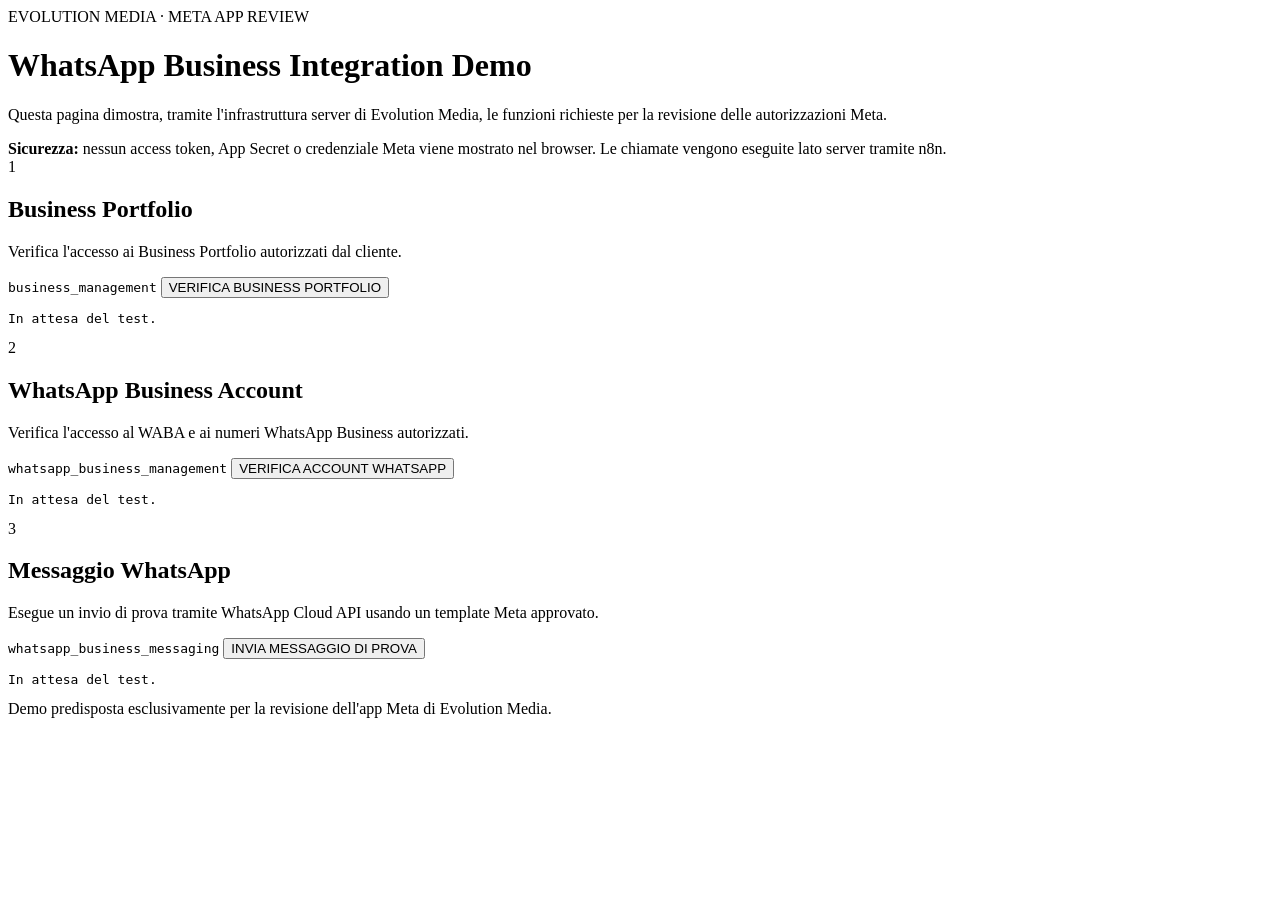
==== review-demo.html @ aca4efd1 "Add Meta App Review demo page" ====
<!doctype html>
<html lang="it">
  <head>
    <meta charset="utf-8">
    <meta name="viewport" content="width=device-width, initial-scale=1">
    <meta name="description" content="Demo tecnica per la revisione Meta delle autorizzazioni WhatsApp Business.">
    <title>Evolution Media – Meta App Review Demo</title>
    <link rel="stylesheet" href="review-demo.css">
    <script src="review-demo.js?v=1" defer></script>
  </head>
  <body>
    <main class="shell" aria-labelledby="page-title">
      <header class="hero">
        <span class="eyebrow">EVOLUTION MEDIA · META APP REVIEW</span>
        <h1 id="page-title">WhatsApp Business Integration Demo</h1>
        <p>
          Questa pagina dimostra, tramite l'infrastruttura server di Evolution Media,
          le funzioni richieste per la revisione delle autorizzazioni Meta.
        </p>
      </header>

      <section class="notice" aria-label="Informazioni di sicurezza">
        <strong>Sicurezza:</strong> nessun access token, App Secret o credenziale Meta viene mostrato nel browser.
        Le chiamate vengono eseguite lato server tramite n8n.
      </section>

      <section class="grid">
        <article class="demo-card">
          <div class="step">1</div>
          <h2>Business Portfolio</h2>
          <p>
            Verifica l'accesso ai Business Portfolio autorizzati dal cliente.
          </p>
          <code>business_management</code>
          <button type="button" data-action="businesses">VERIFICA BUSINESS PORTFOLIO</button>
          <pre id="result-businesses" class="result" aria-live="polite">In attesa del test.</pre>
        </article>

        <article class="demo-card">
          <div class="step">2</div>
          <h2>WhatsApp Business Account</h2>
          <p>
            Verifica l'accesso al WABA e ai numeri WhatsApp Business autorizzati.
          </p>
          <code>whatsapp_business_management</code>
          <button type="button" data-action="whatsapp-account">VERIFICA ACCOUNT WHATSAPP</button>
          <pre id="result-whatsapp-account" class="result" aria-live="polite">In attesa del test.</pre>
        </article>

        <article class="demo-card">
          <div class="step">3</div>
          <h2>Messaggio WhatsApp</h2>
          <p>
            Esegue un invio di prova tramite WhatsApp Cloud API usando un template Meta approvato.
          </p>
          <code>whatsapp_business_messaging</code>
          <button type="button" data-action="send-test">INVIA MESSAGGIO DI PROVA</button>
          <pre id="result-send-test" class="result" aria-live="polite">In attesa del test.</pre>
        </article>
      </section>

      <footer>
        Demo predisposta esclusivamente per la revisione dell'app Meta di Evolution Media.
      </footer>
    </main>
  </body>
</html>
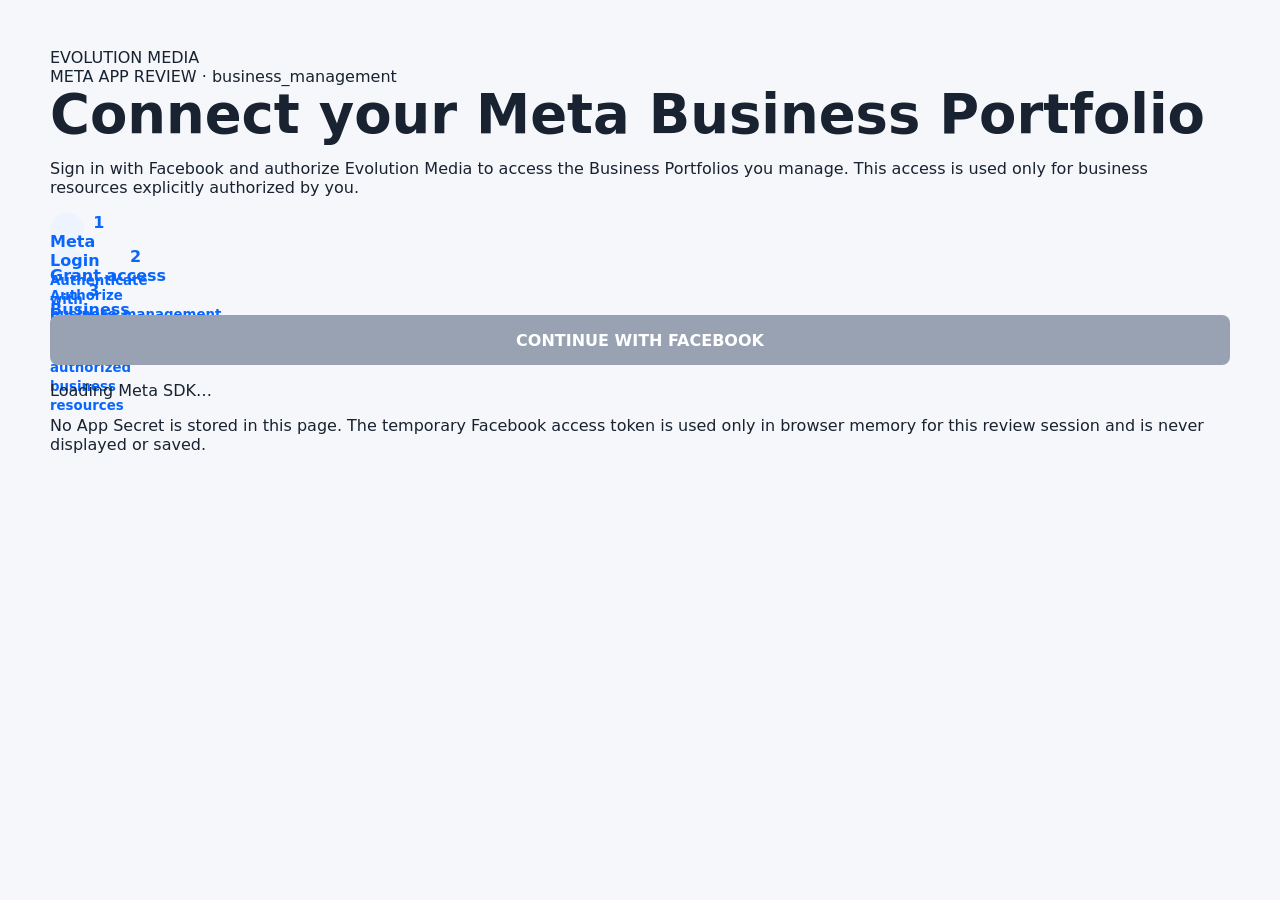
==== commit 2520d70c: "Repurpose review demo for business_management review" ====
--- a/review-demo.html
+++ b/review-demo.html
@@ -1,67 +1,83 @@
 <!doctype html>
-<html lang="it">
+<html lang="en">
   <head>
     <meta charset="utf-8">
     <meta name="viewport" content="width=device-width, initial-scale=1">
-    <meta name="description" content="Demo tecnica per la revisione Meta delle autorizzazioni WhatsApp Business.">
-    <title>Evolution Media – Meta App Review Demo</title>
+    <meta name="description" content="Evolution Media business_management permission review demo.">
+    <title>Evolution Media – Business Portfolio Access</title>
     <link rel="stylesheet" href="review-demo.css">
-    <script src="review-demo.js?v=1" defer></script>
+    <script src="review-demo.js?v=2" defer></script>
   </head>
   <body>
-    <main class="shell" aria-labelledby="page-title">
-      <header class="hero">
-        <span class="eyebrow">EVOLUTION MEDIA · META APP REVIEW</span>
-        <h1 id="page-title">WhatsApp Business Integration Demo</h1>
-        <p>
-          Questa pagina dimostra, tramite l'infrastruttura server di Evolution Media,
-          le funzioni richieste per la revisione delle autorizzazioni Meta.
+    <main class="shell">
+      <section class="card" aria-labelledby="page-title">
+        <div class="brand">EVOLUTION MEDIA</div>
+        <div class="review-badge">META APP REVIEW · business_management</div>
+
+        <h1 id="page-title">Connect your Meta Business Portfolio</h1>
+        <p class="intro">
+          Sign in with Facebook and authorize Evolution Media to access the Business Portfolios
+          you manage. This access is used only for business resources explicitly authorized by you.
         </p>
-      </header>
 
-      <section class="notice" aria-label="Informazioni di sicurezza">
-        <strong>Sicurezza:</strong> nessun access token, App Secret o credenziale Meta viene mostrato nel browser.
-        Le chiamate vengono eseguite lato server tramite n8n.
+        <section class="steps" aria-label="Review flow">
+          <div class="step active" id="step-login">
+            <span>1</span>
+            <div>
+              <strong>Meta Login</strong>
+              <small>Authenticate with Facebook</small>
+            </div>
+          </div>
+
+          <div class="step" id="step-permission">
+            <span>2</span>
+            <div>
+              <strong>Grant access</strong>
+              <small>Authorize business_management</small>
+            </div>
+          </div>
+
+          <div class="step" id="step-businesses">
+            <span>3</span>
+            <div>
+              <strong>Business Portfolios</strong>
+              <small>Display authorized business resources</small>
+            </div>
+          </div>
+        </section>
+
+        <button id="login-button" type="button" disabled>CONTINUE WITH FACEBOOK</button>
+
+        <p id="status" class="status" role="status" aria-live="polite">Loading Meta SDK…</p>
+
+        <section id="result-panel" class="result-panel" hidden>
+          <div class="success-header">
+            <span class="success-icon">✓</span>
+            <div>
+              <h2>Access granted</h2>
+              <p><code>business_management</code> is authorized for this session.</p>
+            </div>
+          </div>
+
+          <div class="permission-row">
+            <span>Permission</span>
+            <strong id="permission-status">Checking…</strong>
+          </div>
+
+          <div class="businesses">
+            <div class="businesses-heading">
+              <h3>Authorized Business Portfolios</h3>
+              <span id="business-count"></span>
+            </div>
+            <div id="business-list" class="business-list"></div>
+          </div>
+        </section>
+
+        <p class="privacy-note">
+          No App Secret is stored in this page. The temporary Facebook access token is used only
+          in browser memory for this review session and is never displayed or saved.
+        </p>
       </section>
-
-      <section class="grid">
-        <article class="demo-card">
-          <div class="step">1</div>
-          <h2>Business Portfolio</h2>
-          <p>
-            Verifica l'accesso ai Business Portfolio autorizzati dal cliente.
-          </p>
-          <code>business_management</code>
-          <button type="button" data-action="businesses">VERIFICA BUSINESS PORTFOLIO</button>
-          <pre id="result-businesses" class="result" aria-live="polite">In attesa del test.</pre>
-        </article>
-
-        <article class="demo-card">
-          <div class="step">2</div>
-          <h2>WhatsApp Business Account</h2>
-          <p>
-            Verifica l'accesso al WABA e ai numeri WhatsApp Business autorizzati.
-          </p>
-          <code>whatsapp_business_management</code>
-          <button type="button" data-action="whatsapp-account">VERIFICA ACCOUNT WHATSAPP</button>
-          <pre id="result-whatsapp-account" class="result" aria-live="polite">In attesa del test.</pre>
-        </article>
-
-        <article class="demo-card">
-          <div class="step">3</div>
-          <h2>Messaggio WhatsApp</h2>
-          <p>
-            Esegue un invio di prova tramite WhatsApp Cloud API usando un template Meta approvato.
-          </p>
-          <code>whatsapp_business_messaging</code>
-          <button type="button" data-action="send-test">INVIA MESSAGGIO DI PROVA</button>
-          <pre id="result-send-test" class="result" aria-live="polite">In attesa del test.</pre>
-        </article>
-      </section>
-
-      <footer>
-        Demo predisposta esclusivamente per la revisione dell'app Meta di Evolution Media.
-      </footer>
     </main>
   </body>
 </html>
--- a/review-demo.css
+++ b/review-demo.css
@@ -0,0 +1,147 @@
+:root {
+  color-scheme: light;
+  font-family: Inter, ui-sans-serif, system-ui, -apple-system, BlinkMacSystemFont, "Segoe UI", sans-serif;
+  color: #182230;
+  background: #f5f7fa;
+}
+
+* { box-sizing: border-box; }
+
+body {
+  margin: 0;
+  min-height: 100vh;
+  background: #f5f7fa;
+}
+
+.shell {
+  width: min(1180px, calc(100% - 32px));
+  margin: 0 auto;
+  padding: 48px 0 36px;
+}
+
+.hero {
+  max-width: 780px;
+  margin-bottom: 28px;
+}
+
+.eyebrow {
+  display: inline-block;
+  margin-bottom: 10px;
+  font-size: .78rem;
+  font-weight: 800;
+  letter-spacing: .08em;
+  color: #475467;
+}
+
+h1 {
+  margin: 0 0 14px;
+  font-size: clamp(2rem, 5vw, 3.4rem);
+  line-height: 1.05;
+}
+
+.hero p {
+  margin: 0;
+  color: #475467;
+  line-height: 1.65;
+  font-size: 1.05rem;
+}
+
+.notice {
+  margin-bottom: 24px;
+  padding: 16px 18px;
+  border: 1px solid #d0d5dd;
+  border-radius: 12px;
+  background: #fff;
+  color: #475467;
+}
+
+.grid {
+  display: grid;
+  grid-template-columns: repeat(3, minmax(0, 1fr));
+  gap: 18px;
+}
+
+.demo-card {
+  display: flex;
+  flex-direction: column;
+  gap: 12px;
+  min-height: 420px;
+  padding: 24px;
+  border: 1px solid #e4e7ec;
+  border-radius: 16px;
+  background: #fff;
+  box-shadow: 0 10px 30px rgb(16 24 40 / 6%);
+}
+
+.step {
+  display: grid;
+  place-items: center;
+  width: 34px;
+  height: 34px;
+  border-radius: 999px;
+  background: #eef4ff;
+  color: #0866ff;
+  font-weight: 800;
+}
+
+h2 {
+  margin: 0;
+  font-size: 1.25rem;
+}
+
+.demo-card p {
+  margin: 0;
+  color: #475467;
+  line-height: 1.55;
+}
+
+code {
+  display: inline-block;
+  width: fit-content;
+  padding: 6px 8px;
+  border-radius: 6px;
+  background: #f2f4f7;
+  color: #344054;
+  font-size: .82rem;
+}
+
+button {
+  margin-top: auto;
+  width: 100%;
+  min-height: 50px;
+  border: 0;
+  border-radius: 8px;
+  padding: 12px 14px;
+  background: #0866ff;
+  color: #fff;
+  font: inherit;
+  font-weight: 800;
+  cursor: pointer;
+}
+
+button:hover:not(:disabled) { background: #0758dc; }
+button:disabled { background: #98a2b3; cursor: wait; }
+
+.result {
+  min-height: 104px;
+  margin: 0;
+  padding: 12px;
+  border-radius: 8px;
+  background: #101828;
+  color: #d1fadf;
+  white-space: pre-wrap;
+  overflow-wrap: anywhere;
+  font: 500 .8rem/1.5 ui-monospace, SFMono-Regular, Menlo, Consolas, monospace;
+}
+
+footer {
+  margin-top: 28px;
+  color: #667085;
+  font-size: .9rem;
+  text-align: center;
+}
+
+@media (max-width: 900px) {
+  .grid { grid-template-columns: 1fr; }
+  .demo-card { min-height: auto; }
+}
